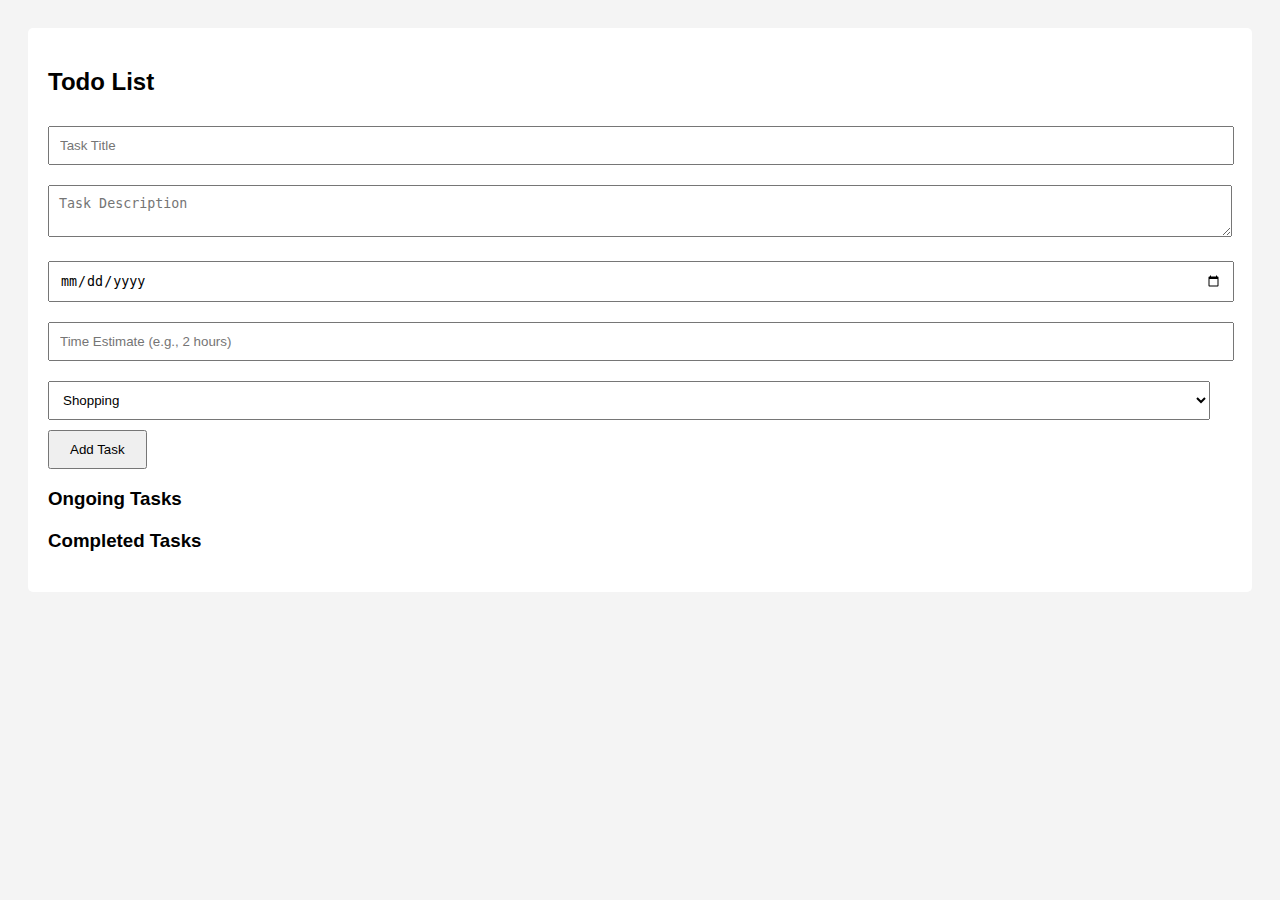
==== index.html @ 1d579db8 "Add files via upload" ====
<!DOCTYPE html>
<html lang="en">

<head>
  <meta charset="UTF-8">
  <meta name="viewport" content="width=device-width, initial-scale=1.0">
  <title>Todo List</title>
  <link rel="stylesheet" href="style.css">
</head>

<body>
  <div id="todo-app">
    <h2>Todo List</h2>
    <form id="todo-form">
      <input type="text" id="task-title" placeholder="Task Title" required>
      <textarea id="task-desc" placeholder="Task Description" required></textarea>
      <input type="date" id="task-deadline" required>
      <input type="text" id="task-time-estimate" placeholder="Time Estimate (e.g., 2 hours)" required>
      <select id="task-category">
        <option value="shopping">Shopping</option>
        <option value="household">Household</option>
        <option value="cleaning">Cleaning</option>
        <!-- Add more categories as needed -->
      </select>
      <button type="submit">Add Task</button>
    </form>
    <h3>Ongoing Tasks</h3>
    <ul id="todo-list"></ul>
    <h3>Completed Tasks</h3>
    <ul id="completed-tasks"></ul>
  </div>
  <script src="script.js"></script>
</body>

</html>
---- style.css ----
body {
    font-family: Arial, sans-serif;
    background: #f4f4f4;
    padding: 20px;
  }
  
  #todo-app {
    background: #fff;
    padding: 20px;
    border-radius: 5px;
  }
  
  #todo-form input[type="text"],
  #todo-form input[type="date"],
  #todo-form textarea,
  #todo-form select {
    margin: 10px 0;
    padding: 10px;
    width: calc(100% - 22px);
  }
  
  #todo-form button {
    padding: 10px 20px;
    cursor: pointer;
  }
  
  #todo-list,
  #completed-tasks {
    list-style: none;
    margin: 20px 0;
    padding: 0;
  }
  
  #todo-list li,
  #completed-tasks li {
    background: #eee;
    margin-bottom: 10px;
    padding: 10px;
    border-radius: 5px;
  }
  
  #completed-tasks li {
    background-color: #d4edda; /* Light green background for done tasks */
  }
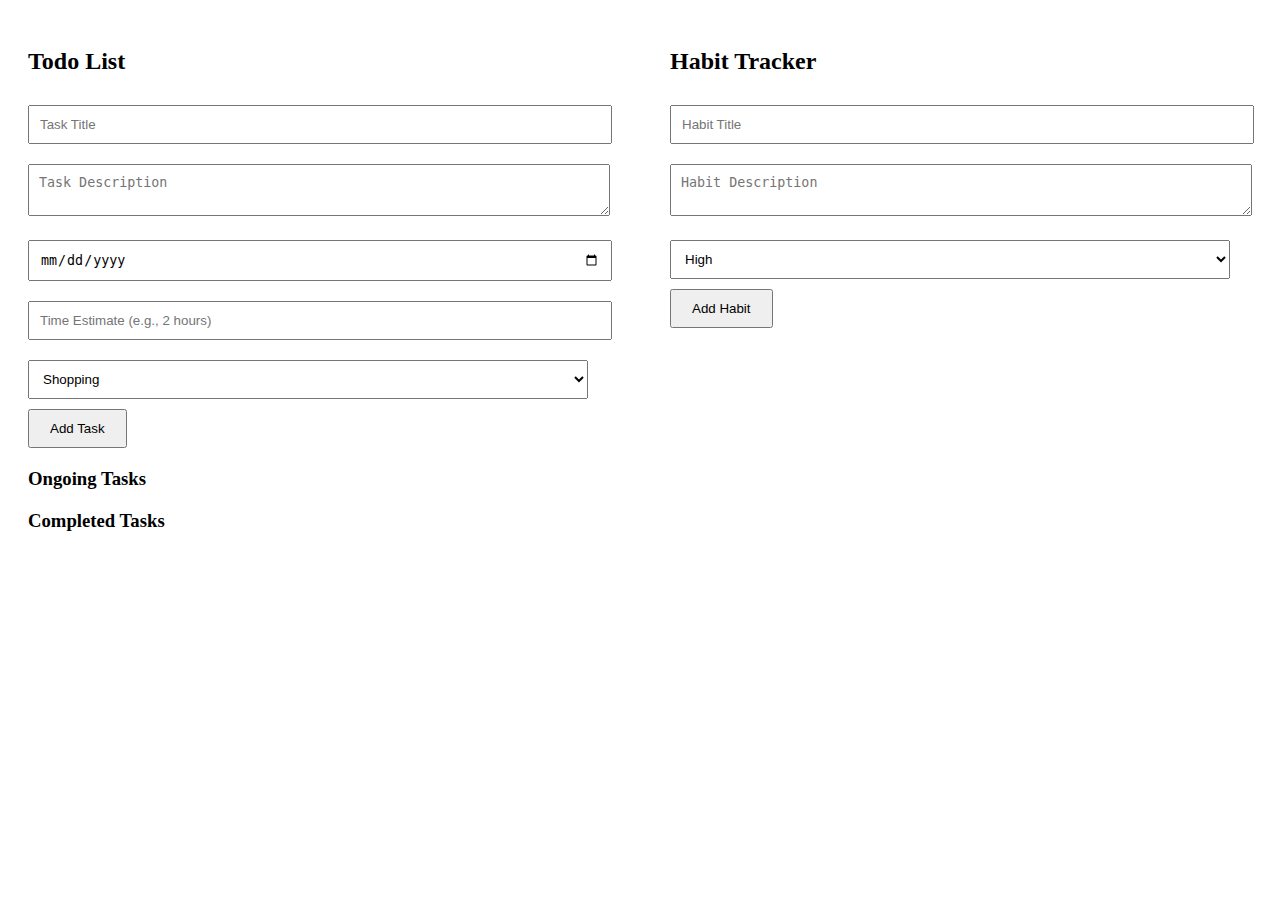
==== commit 78ff09e5: "added habit tracker" ====
--- a/index.html
+++ b/index.html
@@ -2,34 +2,55 @@
 <html lang="en">
 
 <head>
-  <meta charset="UTF-8">
-  <meta name="viewport" content="width=device-width, initial-scale=1.0">
-  <title>Todo List</title>
-  <link rel="stylesheet" href="style.css">
+    <meta charset="UTF-8">
+    <meta name="viewport" content="width=device-width, initial-scale=1.0">
+    <title>Todo List</title>
+    <link rel="stylesheet" href="style.css">
 </head>
 
 <body>
-  <div id="todo-app">
-    <h2>Todo List</h2>
-    <form id="todo-form">
-      <input type="text" id="task-title" placeholder="Task Title" required>
-      <textarea id="task-desc" placeholder="Task Description" required></textarea>
-      <input type="date" id="task-deadline" required>
-      <input type="text" id="task-time-estimate" placeholder="Time Estimate (e.g., 2 hours)" required>
-      <select id="task-category">
-        <option value="shopping">Shopping</option>
-        <option value="household">Household</option>
-        <option value="cleaning">Cleaning</option>
-        <!-- Add more categories as needed -->
-      </select>
-      <button type="submit">Add Task</button>
-    </form>
-    <h3>Ongoing Tasks</h3>
-    <ul id="todo-list"></ul>
-    <h3>Completed Tasks</h3>
-    <ul id="completed-tasks"></ul>
-  </div>
-  <script src="script.js"></script>
+    <div class="container">
+        <div id="todo-app">
+            <h2>Todo List</h2>
+            <form id="todo-form">
+                <input type="text" id="task-title" placeholder="Task Title" required>
+                <textarea id="task-desc" placeholder="Task Description" required></textarea>
+                <input type="date" id="task-deadline" required>
+                <input type="text" id="task-time-estimate" placeholder="Time Estimate (e.g., 2 hours)" required>
+                <select id="task-category">
+                    <option value="shopping">Shopping</option>
+                    <option value="household">Household</option>
+                    <option value="cleaning">Cleaning</option>
+                    <!-- Add more categories as needed -->
+                </select>
+                <button type="submit">Add Task</button>
+            </form>
+            <h3>Ongoing Tasks</h3>
+            <ul id="todo-list"></ul>
+            <h3>Completed Tasks</h3>
+            <ul id="completed-tasks"></ul>
+        </div>
+
+        <div id="habitsTracker">
+            <h2>Habit Tracker</h2>
+            <form id="habit-form">
+                <input type="text" id="habits-title" placeholder="Habit Title" required>
+                <textarea id="habits-desc" placeholder="Habit Description" required></textarea>
+                <select id="Habit-Priority" name="Habit-Priority">
+                    <option value="High">High</option>
+                    <option value="Medium">Medium</option>
+                    <option value="Low">Low</option>
+                    <!-- Add more priorities as needed -->
+                </select>
+                <button type="submit">Add Habit</button>
+            </form>
+            <div id="streak">
+                <!-- Habit streaks will be displayed here -->
+            </div>
+        </div>
+    </div>
+
+    <script src="script.js"></script>
 </body>
 
-</html>+</html>
--- a/style.css
+++ b/style.css
@@ -1,44 +1,58 @@
-body {
-    font-family: Arial, sans-serif;
-    background: #f4f4f4;
-    padding: 20px;
-  }
-  
-  #todo-app {
+/* Flexbox container for Todo List and Habit Tracker */
+.container {
+    display: flex;
+}
+
+/* Style for Todo List */
+#todo-app {
+    flex: 1; /* Take up remaining space */
     background: #fff;
     padding: 20px;
     border-radius: 5px;
-  }
-  
-  #todo-form input[type="text"],
-  #todo-form input[type="date"],
-  #todo-form textarea,
-  #todo-form select {
+    margin-right: 20px; /* Add some space between the sections */
+}
+
+/* Style for Habit Tracker */
+#habitsTracker {
+    flex: 1; /* Take up remaining space */
+    background: #fff;
+    padding: 20px;
+    border-radius: 5px;
+}
+
+/* Shared styles for forms in Todo List and Habit Tracker */
+form {
+    margin-bottom: 20px; /* Add space between forms */
+}
+
+form input[type="text"],
+form input[type="date"],
+form textarea,
+form select {
     margin: 10px 0;
     padding: 10px;
     width: calc(100% - 22px);
-  }
-  
-  #todo-form button {
+}
+
+form button {
     padding: 10px 20px;
     cursor: pointer;
-  }
-  
-  #todo-list,
-  #completed-tasks {
+}
+
+/* Shared styles for task/habit lists */
+ul {
     list-style: none;
     margin: 20px 0;
     padding: 0;
-  }
-  
-  #todo-list li,
-  #completed-tasks li {
+}
+
+ul li {
     background: #eee;
     margin-bottom: 10px;
     padding: 10px;
     border-radius: 5px;
-  }
-  
-  #completed-tasks li {
+}
+
+#completed-tasks li {
     background-color: #d4edda; /* Light green background for done tasks */
-  }+}
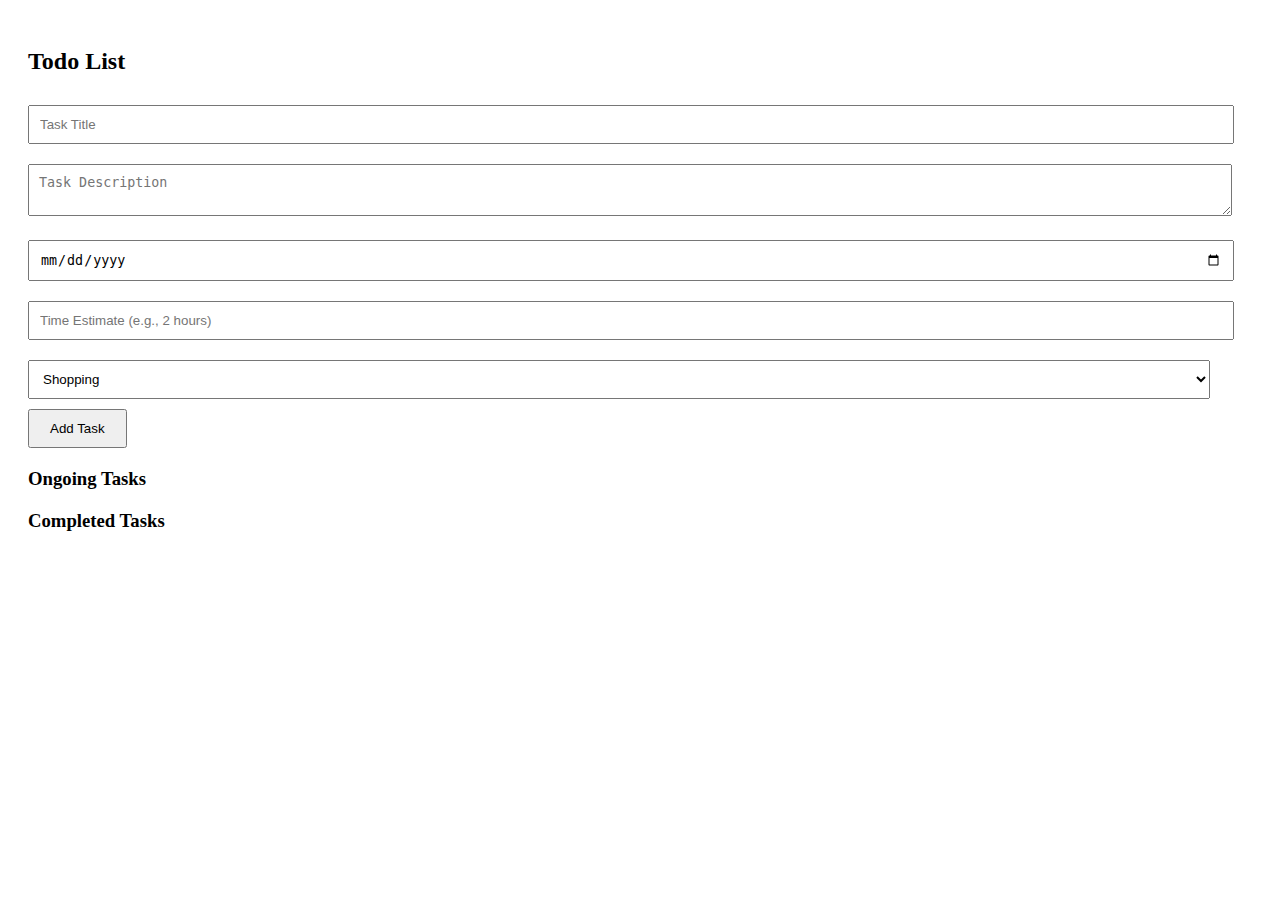
==== commit cf4ee390: "add" ====
--- a/index.html
+++ b/index.html
@@ -1,56 +1,35 @@
-<!DOCTYPE html>
+ <!DOCTYPE html>
 <html lang="en">
 
 <head>
-    <meta charset="UTF-8">
-    <meta name="viewport" content="width=device-width, initial-scale=1.0">
-    <title>Todo List</title>
-    <link rel="stylesheet" href="style.css">
+  <meta charset="UTF-8">
+  <meta name="viewport" content="width=device-width, initial-scale=1.0">
+  <title>Todo List</title>
+  <link rel="stylesheet" href="style.css">
 </head>
 
 <body>
-    <div class="container">
-        <div id="todo-app">
-            <h2>Todo List</h2>
-            <form id="todo-form">
-                <input type="text" id="task-title" placeholder="Task Title" required>
-                <textarea id="task-desc" placeholder="Task Description" required></textarea>
-                <input type="date" id="task-deadline" required>
-                <input type="text" id="task-time-estimate" placeholder="Time Estimate (e.g., 2 hours)" required>
-                <select id="task-category">
-                    <option value="shopping">Shopping</option>
-                    <option value="household">Household</option>
-                    <option value="cleaning">Cleaning</option>
-                    <!-- Add more categories as needed -->
-                </select>
-                <button type="submit">Add Task</button>
-            </form>
-            <h3>Ongoing Tasks</h3>
-            <ul id="todo-list"></ul>
-            <h3>Completed Tasks</h3>
-            <ul id="completed-tasks"></ul>
-        </div>
-
-        <div id="habitsTracker">
-            <h2>Habit Tracker</h2>
-            <form id="habit-form">
-                <input type="text" id="habits-title" placeholder="Habit Title" required>
-                <textarea id="habits-desc" placeholder="Habit Description" required></textarea>
-                <select id="Habit-Priority" name="Habit-Priority">
-                    <option value="High">High</option>
-                    <option value="Medium">Medium</option>
-                    <option value="Low">Low</option>
-                    <!-- Add more priorities as needed -->
-                </select>
-                <button type="submit">Add Habit</button>
-            </form>
-            <div id="streak">
-                <!-- Habit streaks will be displayed here -->
-            </div>
-        </div>
-    </div>
-
-    <script src="script.js"></script>
+  <div id="todo-app">
+    <h2>Todo List</h2>
+    <form id="todo-form">
+      <input type="text" id="task-title" placeholder="Task Title" required>
+      <textarea id="task-desc" placeholder="Task Description" required></textarea>
+      <input type="date" id="task-deadline" required>
+      <input type="text" id="task-time-estimate" placeholder="Time Estimate (e.g., 2 hours)" required>
+      <select id="task-category">
+        <option value="shopping">Shopping</option>
+        <option value="household">Household</option>
+        <option value="cleaning">Cleaning</option>
+        <!-- Add more categories as needed -->
+      </select>
+      <button type="submit">Add Task</button>
+    </form>
+    <h3>Ongoing Tasks</h3>
+    <ul id="todo-list"></ul>
+    <h3>Completed Tasks</h3>
+    <ul id="completed-tasks"></ul>
+  </div>
+  <script src="script.js"></script>
 </body>
 
-</html>
+</html>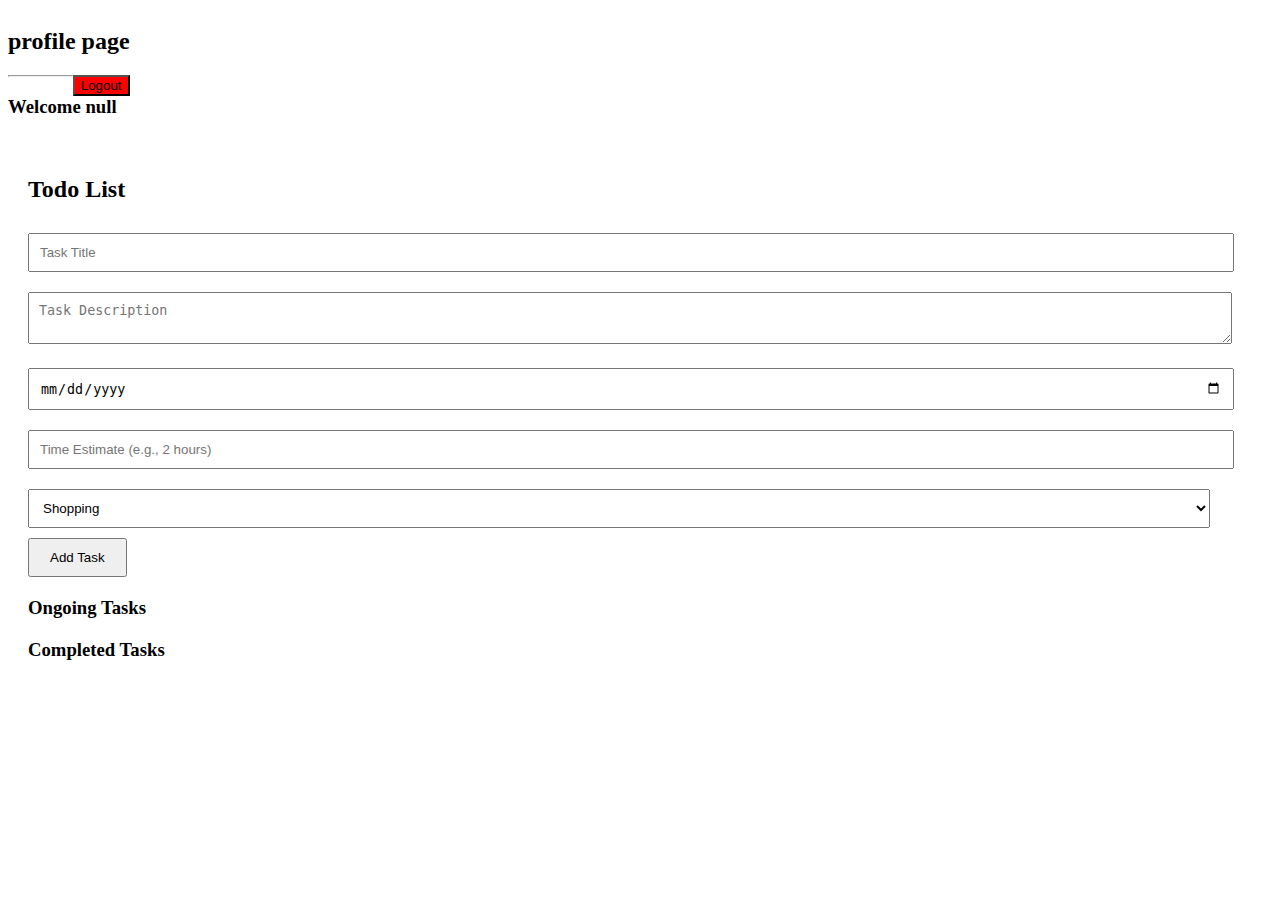
==== commit 297963e5: "Add Timer and Weather" ====
--- a/index.html
+++ b/index.html
@@ -9,6 +9,21 @@
 </head>
 
 <body>
+  <div class="container">
+    <div class="card">
+        <h2>profile page</h2>
+        <button onclick="logOut()" style="float: right; background-color: red;">Logout</button>
+        <hr>
+        <h3>Welcome
+        
+            <script>
+                document.write(localStorage.getItem("name"));
+            </script>
+        
+      </h3>
+    </div>
+</div>
+
   <div id="todo-app">
     <h2>Todo List</h2>
     <form id="todo-form">
@@ -29,7 +44,7 @@
     <h3>Completed Tasks</h3>
     <ul id="completed-tasks"></ul>
   </div>
-  <script src="script.js"></script>
+  <script src="../login/index.js"></script>
 </body>
 
 </html>